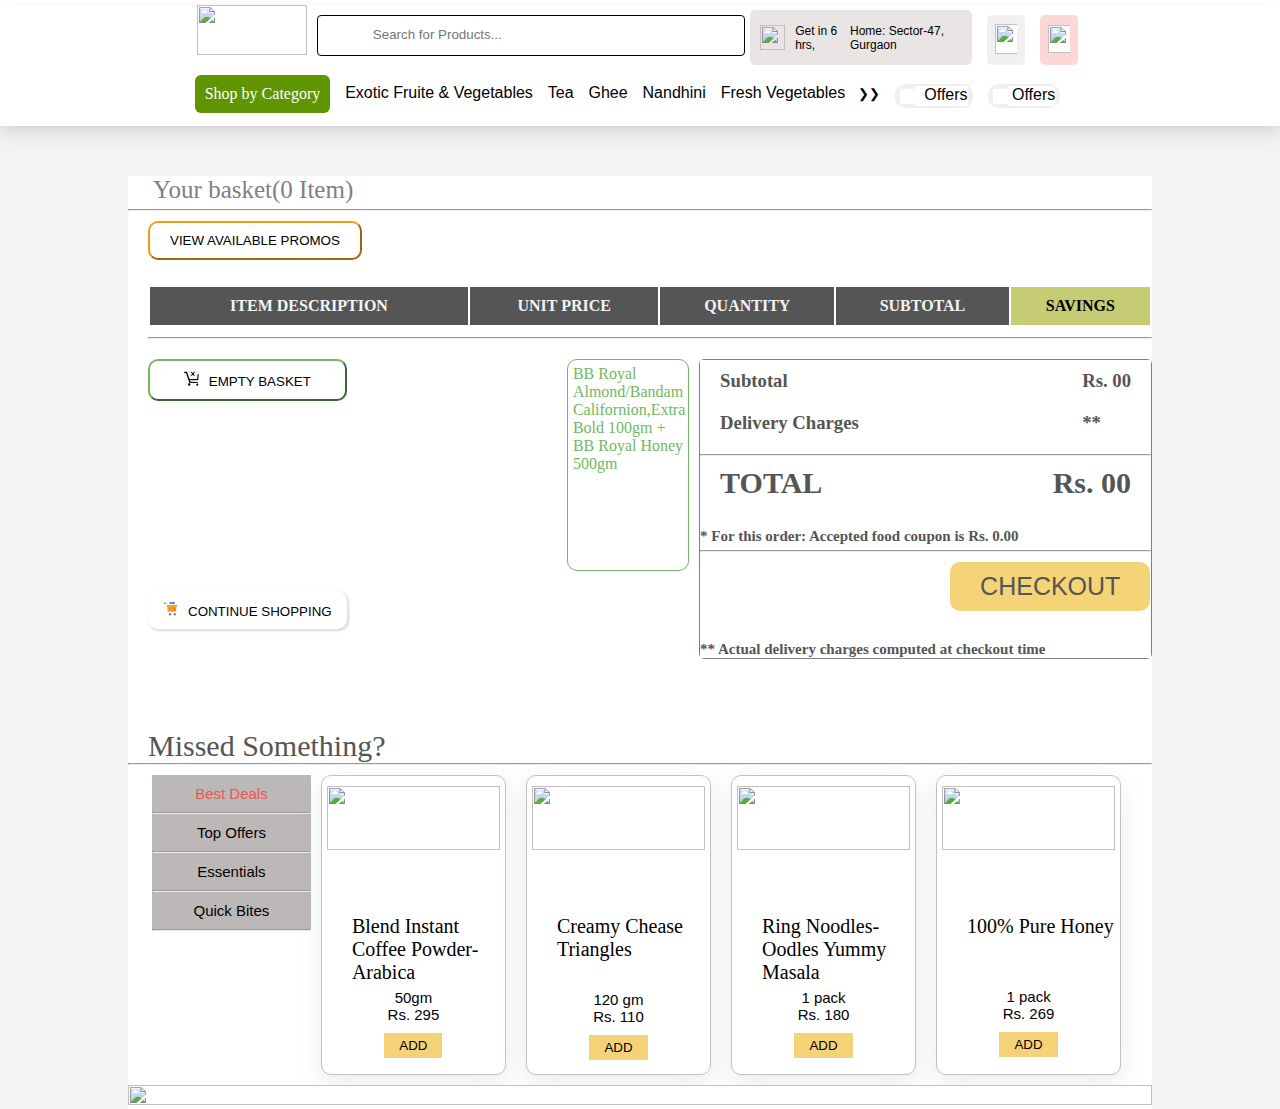
==== big basket/basket.html @ 151d42be "Big Basket Clone" ====
<!DOCTYPE html>
<html lang="en">
  <head>
    <meta charset="UTF-8" />
    <meta http-equiv="X-UA-Compatible" content="IE=edge" />
    <meta name="viewport" content="width=device-width, initial-scale=1.0" />
    <title>Cart Page</title>
    <link rel="stylesheet" href="basket.css" />
    <link
      rel="shortcut icon"
      href="https://www.bbassets.com/static/v2557/images/favicon.ico?v=2557"
      type="image/x-icon"
    />
  </head>
  <body>
    <!-- -------------Navbar---------- -->

    <div class="navbar">
      <div class="nav-flex">
        <img
          src="https://www.bigbasket.com/static/v2489/common/img/bb_logo.png"
          alt=""
        />

        <div id="input">
          <i class="fa fa-search"></i> &nbsp;<input
            type="text"
            placeholder="  Search for Products..."
          />
        </div>

        <div id="address">
          <img
            src="https://img.icons8.com/external-glyph-zulfa-mahendra/48/undefined/external-delivery-food-delivery-2-glyph-zulfa-mahendra.png"
          />
          <p>Get in 6 hrs,</p>
          &nbsp;
          <p>Home: Sector-47, Gurgaon</p>
        </div>

        <div id="user-logo">
          <img src="https://img.icons8.com/ios-glyphs/30/undefined/name.png" />
        </div>

        <div id="cart-logo">
          <img
            src="https://img.icons8.com/material/24/undefined/shopping-cart--v1.png"
          />
          <p id="numitem"></p>
        </div>
      </div>

      <div class="nav-flex">
        <div id="category">Shop by Category</div>
        <div id="efv"><p>Exotic Fruite & Vegetables</p></div>
        <div id="tea"><p>Tea</p></div>
        <div id="ghee"><p>Ghee</p></div>
        <div id="nandhini"><p>Nandhini</p></div>
        <div id="Freshvegetables">
          <p>
            Fresh Vegetables &nbsp; <span id="drop-down">&#10095;&#10095;</span>
          </p>
        </div>
        <div id="offers">
          <img
            src="https://img.icons8.com/metro/26/undefined/percentage2--v2.png"
          />
          <p>&nbsp; Offers</p>
        </div>
        <div id="offers">
          <img
            src="https://img.icons8.com/metro/26/undefined/percentage2--v2.png"
          />
          <p>&nbsp;Offers</p>
        </div>
      </div>
    </div>
    <!-- ------------main-------------- -->
    <div id="main">
      <h1>Your basket(<span id="Item">0</span> Item)</h1>
      <hr />
      <button id="promo">VIEW AVAILABLE PROMOS</button>
      <div id="box">
        <div id="tab">
          <table>
            <thead>
              <tr id="tr1">
                <th>ITEM DESCRIPTION</th>
                <th>UNIT PRICE</th>
                <th>QUANTITY</th>
                <th>SUBTOTAL</th>
                <th>SAVINGS</th>
              </tr>
            </thead>
            <tbody></tbody>
          </table>
          <hr />
          <div id="box1">
            <div id="new">
              <div id="box11">
                <button id="butt0">
                  <img
                    style="width: 15px; height: 15px; margin-right: 10px"
                    src="[data-uri]"
                  />EMPTY BASKET
                </button>
                <button id="butt1">
                  <img
                    style="width: 15px; height: 15px; margin-right: 10px"
                    src="[data-uri]"
                  />CONTINUE SHOPPING
                </button>
              </div>
              <div id="extra">
                BB Royal Almond/Bandam Californion,Extra Bold 100gm + BB Royal
                Honey 500gm
              </div>
            </div>
            <div id="box12">
              <div class="bos13" id="total">
                <div>
                  <h3>Subtotal</h3>
                  <h3>Delivery Charges</h3>
                </div>
                <div>
                  <h3 id="chan">Rs. 00</h3>
                  <h3>**</h3>
                </div>
              </div>
              <hr />
              <div class="box13" id="tot">
                <div>
                  <h4>TOTAL</h4>
                </div>
                <div>
                  <h4 id="fin">Rs. 00</h4>
                </div>
              </div>
              <h5>* For this order: Accepted food coupon is Rs. 0.00</h5>
              <hr />
              <div id="box14">
                <button id="check">CHECKOUT</button>
                <h2>** Actual delivery charges computed at checkout time</h2>
              </div>
            </div>
          </div>
        </div>
      </div>
      <h6>Missed Something?</h6>
      <hr />
      <div id="else">
        <div id="else1">
          <button>Best Deals</button>
          <hr />
          <button>Top Offers</button>
          <hr />
          <button>Essentials</button>
          <hr />
          <button>Quick Bites</button>
          <hr />
        </div>
        <div id="else2">
          <div>
            <img
              src="https://www.bigbasket.com/media/uploads/p/s/40154922_3-nescafe-gold-blend-instant-coffee-powder-rich-smooth.jpg"
              alt=""
            />
            <h1>Blend Instant Coffee Powder- Arabica</h1>
            <p>50gm</p>
            <p>Rs. 295</p>
            <button>ADD</button>
          </div>
          <div>
            <img
              src="https://www.bigbasket.com/media/uploads/p/s/40145969_5-the-laughing-cow-creamy-cheese-triangles.jpg"
              alt=""
            />
            <h1>Creamy Chease Triangles</h1>
            <p id="p1">120 gm</p>
            <p>Rs. 110</p>
            <button>ADD</button>
          </div>
          <div>
            <img
              src="https://www.bigbasket.com/media/uploads/p/s/1214840_4-saffola-ring-noodles-oodles-yummy-masala.jpg"
              alt=""
            />
            <h1>Ring Noodles- Oodles Yummy Masala</h1>
            <p>1 pack</p>
            <p>Rs. 180</p>
            <button>ADD</button>
          </div>
          <div>
            <img
              src="https://www.bigbasket.com/media/uploads/p/s/40188092_8-bb-royal-100-pure-honey.jpg"
              alt=""
            />
            <h1>100% Pure Honey</h1>
            <p id="p2">1 pack</p>
            <p>Rs. 269</p>
            <button>ADD</button>
          </div>
        </div>
      </div>
      <div>
        <img
          style="cursor: pointer"
          src="https://i.postimg.cc/hvbjy3Pc/footer-1.jpg"
          alt=""
        />
      </div>
    </div>
  </body>
</html>
<script src="cart.js"></script>
---- big basket/basket.css ----
* {
    padding: 0px;
    margin: 0px;
    background-color: #ffffff;
  }
  .navbar {
    display: grid;
    grid-template-rows: auto auto;
    box-shadow: 0 2px 4px rgb(48 48 48 / 4%), 0 8px 16px rgb(96 96 96 / 16%);
    margin: 5px 0% 0% 0%;
  }
  .nav-flex {
    display: flex;
    flex-direction: row;
    justify-content: space-evenly;
  }
  #category {
    padding-left: 40px;
  }
  #x {
    background-color: red;
    cursor: pointer;
    border: none;
  }
  p {
    font-family: "Gill Sans", "Gill Sans MT", Calibri, "Trebuchet MS", sans-serif;
  }
  .nav-flex:nth-child(1) {
    margin: 0% 15% 1.5% 15%;
  }
  .nav-flex:nth-child(1) * {
    margin: 0px 10px 0px 5px;
  }
  .nav-flex:nth-child(2) {
    margin: 0% 16% 1% 16%;
  }
  .nav-flex > img {
    width: 110px;
    height: 50px;
  }
  #input {
    padding: 10px 10px 9px 10px;
    border: 1px solid black;
    height: 20px;
    border-radius: 4px;
    margin-top: 4px;
    width: 500px;
    display: flex;
    margin: auto;
    justify-content: center;
  }
  #input input {
    width: 85%;
    height: 35px;
    margin-top: -2%;
    outline: none;
    border: none;
  }
  #input input:focus {
    border: none;
    outline: none;
  }
  #address {
    display: flex;
    flex-direction: row;
    background-color: rgb(233, 229, 229);
    border-radius: 5px;
    padding: 1px 10px 1px 10px;
    margin-top: 5px;
  }
  #address:hover {
    display: flex;
    flex-direction: row;
    background-color: rgb(230, 220, 220);
    border-radius: 5px;
    padding: 1px 10px 1px 10px;
    margin-top: 5px;
  }
  
  #address:hover * {
    background-color: rgb(230, 220, 220);
  }
  #address > img {
    width: 25px;
    height: 25px;
    margin: auto;
    margin-right: 10px;
    background-color: rgb(233, 229, 229);
  }
  #address p {
    margin: auto;
    font-size: 12px;
    background-color: rgb(233, 229, 229);
  }
  #user-logo {
    background-color: rgb(241, 239, 239);
    box-sizing: border-box;
    padding: 10px;
    margin-top: 10px;
    border-radius: 5px;
    height: 50px;
  }
  #user-logo:hover {
    background-color: rgb(227, 224, 224);
  }
  #user-logo img {
    margin: auto;
    width: 120%;
    height: 30px;
    margin-top: -1px;
    margin-left: -2px;
  }
  #cart-logo {
    background-color: rgb(251, 215, 215);
    box-sizing: border-box;
    padding: 10px;
    margin-top: 10px;
    border-radius: 5px;
    height: 50px;
  }
  #cart-logo:hover {
    background-color: rgb(247, 207, 207);
  }
  #cart-logo img {
    margin: auto;
    width: 120%;
    height: 28px;
    margin-left: -2px;
  }
  
  #category {
    background-color: rgb(94, 149, 1);
    color: white;
    padding: 10px;
    margin-top: -9px;
    border-radius: 6px;
    margin-left: -25px;
  }
  #category:hover {
    background-color: rgb(89, 137, 5);
  }
  #downarrow {
    font-size: small;
  }
  #category p {
    margin: auto auto auto auto;
  }
  #offers {
    display: flex;
    background-color: rgb(241, 239, 239);
    padding: 2px 5px 2px 5px;
    border-radius: 10px;
    height: 20px;
    cursor: pointer;
  }
  #offers:hover {
    display: flex;
    background-color: rgb(238, 233, 233);
    padding: 2px 5px 2px 5px;
    border-radius: 10px;
    height: 20px;
    cursor: pointer;
  }
  #offers > img {
    width: 15px;
    height: 15px;
    margin: auto;
  }
  #drop-down {
    font-size: small;
    cursor: pointer;
  }
  #drop-down:hover {
    color: red;
  }
  #efv {
    display: inline-block;
    position: relative;
  }
  #efv:hover {
    color: red;
    cursor: pointer;
  }
  #efv::after {
    content: "";
    position: absolute;
    width: 100%;
    transform: scaleX(0);
    height: 2px;
    bottom: 0;
    left: 0;
    background-color: red;
    transform-origin: bottom right;
    transition: transform 0.25s ease-out;
    color: red;
  }
  #efv:hover:after {
    transform: scaleX(1);
    transform-origin: bottom left;
    color: red;
  }
  
  #tea {
    display: inline-block;
    position: relative;
  }
  #tea:hover {
    color: red;
    cursor: pointer;
  }
  #tea::after {
    content: "";
    position: absolute;
    width: 100%;
    transform: scaleX(0);
    height: 2px;
    bottom: 0;
    left: 0;
    background-color: red;
    transform-origin: bottom right;
    transition: transform 0.25s ease-out;
    color: red;
  }
  #tea:hover:after {
    transform: scaleX(1);
    transform-origin: bottom left;
    color: red;
  }
  
  #ghee {
    display: inline-block;
    position: relative;
  }
  #ghee:hover {
    color: red;
    cursor: pointer;
  }
  #ghee::after {
    content: "";
    position: absolute;
    width: 100%;
    transform: scaleX(0);
    height: 2px;
    bottom: 0;
    left: 0;
    background-color: red;
    transform-origin: bottom right;
    transition: transform 0.25s ease-out;
    color: red;
  }
  #ghee:hover:after {
    transform: scaleX(1);
    transform-origin: bottom left;
    color: red;
  }
  
  #nandhini {
    display: inline-block;
    position: relative;
  }
  #nandhini:hover {
    color: red;
    cursor: pointer;
  }
  #nandhini::after {
    content: "";
    position: absolute;
    width: 100%;
    transform: scaleX(0);
    height: 2px;
    bottom: 0;
    left: 0;
    background-color: red;
    transform-origin: bottom right;
    transition: transform 0.25s ease-out;
    color: red;
  }
  #nandhini:hover:after {
    transform: scaleX(1);
    transform-origin: bottom left;
    color: red;
  }
  
  #Freshvegetables {
    display: inline-block;
    position: relative;
  }
  #Freshvegetables:hover {
    color: red;
    cursor: pointer;
  }
  #Freshvegetables::after {
    content: "";
    position: absolute;
    width: 100%;
    transform: scaleX(0);
    height: 2px;
    bottom: 0;
    left: 0;
    background-color: red;
    transform-origin: bottom right;
    transition: transform 0.25s ease-out;
    color: red;
  }
  #Freshvegetables:hover:after {
    transform: scaleX(1);
    transform-origin: bottom left;
    color: red;
  }
  body {
    background-color: #f3f3f3;
  }
  #main {
    width: 80%;
  
    margin: auto;
    background-color: #ffffff;
    margin-top: 50px;
  }
  h1 {
    font-size: 25px;
    color: gray;
    font-weight: lighter;
    margin-left: 25px;
    background-color: #ffffff;
    margin-bottom: 5px;
  }
  #promo {
    padding: 10px 20px;
    margin-top: 10px;
    margin-left: 20px;
    border-radius: 10px;
    border-color: #f59a17;
    cursor: pointer;
  }
  #promo:hover {
    box-shadow: rgba(50, 50, 93, 0.25) 0px 50px 100px -20px,
      rgba(0, 0, 0, 0.3) 0px 30px 60px -30px,
      rgba(10, 37, 64, 0.35) 0px -2px 6px 0px inset;
  }
  #box {
    margin-top: 25px;
    margin-left: 20px;
    background-color: #ffffff;
  }
  table {
    width: 100%;
    margin-bottom: 10px;
    background-color: #ffffff;
  }
  
  th {
    background-color: #555555;
    color: #f3f3f3;
    padding: 10px 0px;
  }
  td {
    margin: auto;
    text-align: center;
  }
  td > button {
    width: 20px;
    height: 20px;
    margin-left: 10px;
    margin-right: 10px;
  }
  #box1 {
    display: flex;
    justify-content: space-between;
    height: 300px;
    margin-top: 20px;
    background-color: #ffffff;
  }
  #box11 {
    display: flex;
    flex-direction: column;
    justify-content: space-between;
    background-color: #ffffff;
  }
  #box11 > button {
    padding: 10px 15px;
    border-radius: 10px;
    cursor: pointer;
  }
  #box11 > button:hover {
    box-shadow: rgba(50, 50, 93, 0.25) 0px 50px 100px -20px,
      rgba(0, 0, 0, 0.3) 0px 30px 60px -30px,
      rgba(10, 37, 64, 0.35) 0px -2px 6px 0px inset;
  }
  #box11 > button:first-child {
    border-color: #70b961;
  }
  #box11 > button:last-child {
    box-shadow: rgba(0, 0, 0, 0.15) 1.95px 1.95px 2.6px;
    border: none;
    margin-bottom: 30px;
  }
  #box12 {
    width: 45%;
    border: 1px solid gray;
    display: flex;
    flex-direction: column;
    border-radius: 5px;
  }
  
  h2 {
    font-size: 15px;
    color: #555555;
  }
  #check {
    padding: 10px 30px;
    font-size: 25px;
    margin-bottom: 30px;
    margin-left: 250px;
    border-radius: 10px;
    background-color: #f5d377;
    border: none;
    color: #555555;
    margin-top: 10px;
    cursor: pointer;
  }
  #check:hover {
    box-shadow: rgba(50, 50, 93, 0.25) 0px 50px 100px -20px,
      rgba(0, 0, 0, 0.3) 0px 30px 60px -30px,
      rgba(10, 37, 64, 0.35) 0px -2px 6px 0px inset;
  }
  #box14 {
    height: 40%;
  }
  .box13 {
    height: 60%;
    display: flex;
    flex-direction: row;
  }
  #total {
    display: flex;
    justify-content: space-between;
  }
  #syam {
    width: 50px;
    border: none;
    background-color: #c6cc74;
  }
  #raj {
    width: 50px;
  }
  #syam:hover {
    background-color: #70b961;
    cursor: pointer;
  }
  #dis {
    display: flex;
    justify-content: space-between;
  }
  h3 {
    margin: 10px 20px 20px 20px;
    color: #555555;
  }
  h4 {
    font-size: 30px;
    margin: 10px 20px 20px 20px;
    color: #555555;
  }
  #tot {
    display: flex;
    justify-content: space-between;
  }
  h5 {
    margin-bottom: 5px;
    font-size: 15px;
    color: #555555;
  }
  #new {
    width: 55%;
    display: flex;
    justify-content: space-between;
  }
  #extra {
    width: 20%;
    height: 200px;
    border: 1px solid gray;
    margin-left: 100px;
    margin-right: 10px;
    border-color: #70b961;
    color: #70b961;
    border-radius: 10px;
    padding: 5px;
  }
  #else {
    margin-left: 10px;
    display: flex;
    flex-direction: row;
  }
  #else1 {
    width: 17%;
    margin-top: 10px;
    margin-left: 14px;
  }
  h6 {
    font-size: 30px;
    color: #555555;
    margin-top: 70px;
    font-weight: 100;
    margin-left: 20px;
  }
  #else1 > button {
    padding: 10px 0px 10px 0px;
    width: 100%;
    font-size: 15px;
    border: none;
    background-color: #bdb8b8;
    cursor: pointer;
  }
  #else1 > button:hover {
    box-shadow: rgba(50, 50, 93, 0.25) 0px 50px 100px -20px,
      rgba(0, 0, 0, 0.3) 0px 30px 60px -30px,
      rgba(10, 37, 64, 0.35) 0px -2px 6px 0px inset;
  }
  #else1 > button:first-child {
    color: #e65657;
  }
  #else2 {
    width: 90%;
    display: flex;
    flex-direction: row;
  }
  #else2 > div {
    width: 22%;
    margin: auto;
    margin: 10px;
    height: 300px;
    box-sizing: border-box;
    padding: 10px 5px 30px 5px;
    border-radius: 10px;
    border: 1px solid rgb(196, 192, 192);
    box-shadow: rgba(149, 157, 165, 0.2) 0px 8px 24px;
  }
  #else2 > div:hover {
    box-shadow: rgba(0, 0, 0, 0.25) 0px 54px 55px,
      rgba(0, 0, 0, 0.12) 0px -12px 30px, rgba(0, 0, 0, 0.12) 0px 4px 6px,
      rgba(0, 0, 0, 0.17) 0px 12px 13px, rgba(0, 0, 0, 0.09) 0px -3px 5px;
  }
  div > img {
    object-fit: contain;
    width: 100%;
    height: 50%;
  }
  img + h1 {
    font-size: 20px;
    color: black;
  }
  img + h1 + p {
    font-size: 15px;
    text-align: center;
  }
  img + h1 + p + p {
    font-size: 15px;
    text-align: center;
  }
  #else2 > div > button {
    display: block;
    margin: auto;
    margin-top: 10px;
    padding: 5px 15px;
    border: none;
    background-color: #f5d277;
    cursor: pointer;
  }
  #p1 {
    margin-top: 30px;
  }
  #p2 {
    margin-top: 50px;
  }
  th:last-child {
    background-color: #c6cc74;
    color: black;
  }
  /* --------footer------------ */
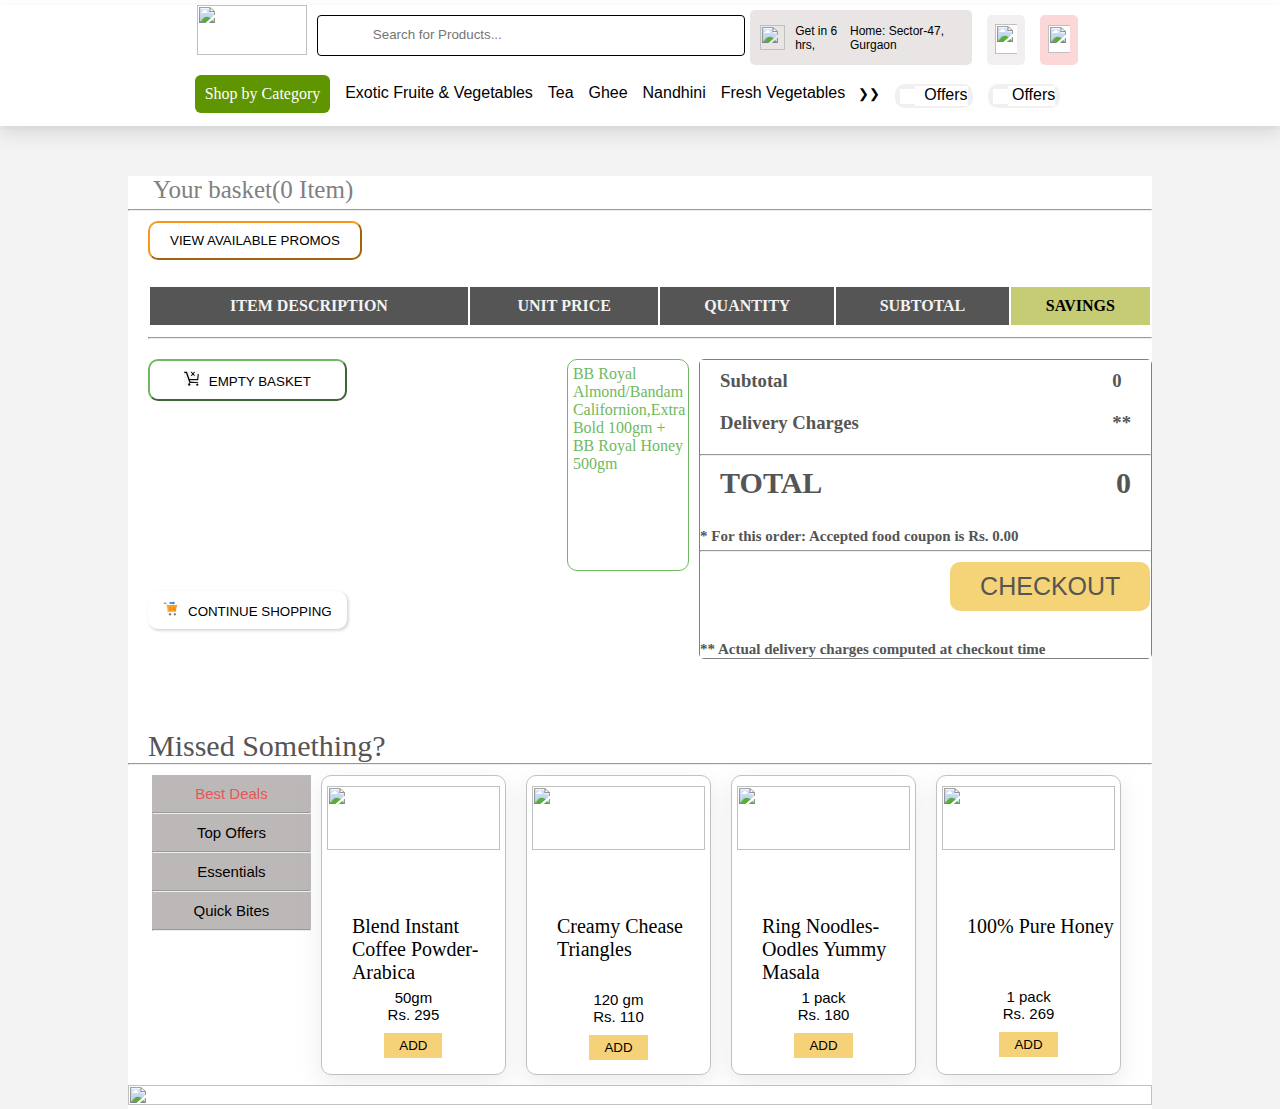
==== commit 5cbbc958: "BigBasket Clone" ====
--- a/big basket/basket.html
+++ b/big basket/basket.html
@@ -212,4 +212,4 @@
     </div>
   </body>
 </html>
-<script src="cart.js"></script>+<script src="basket.js"></script>